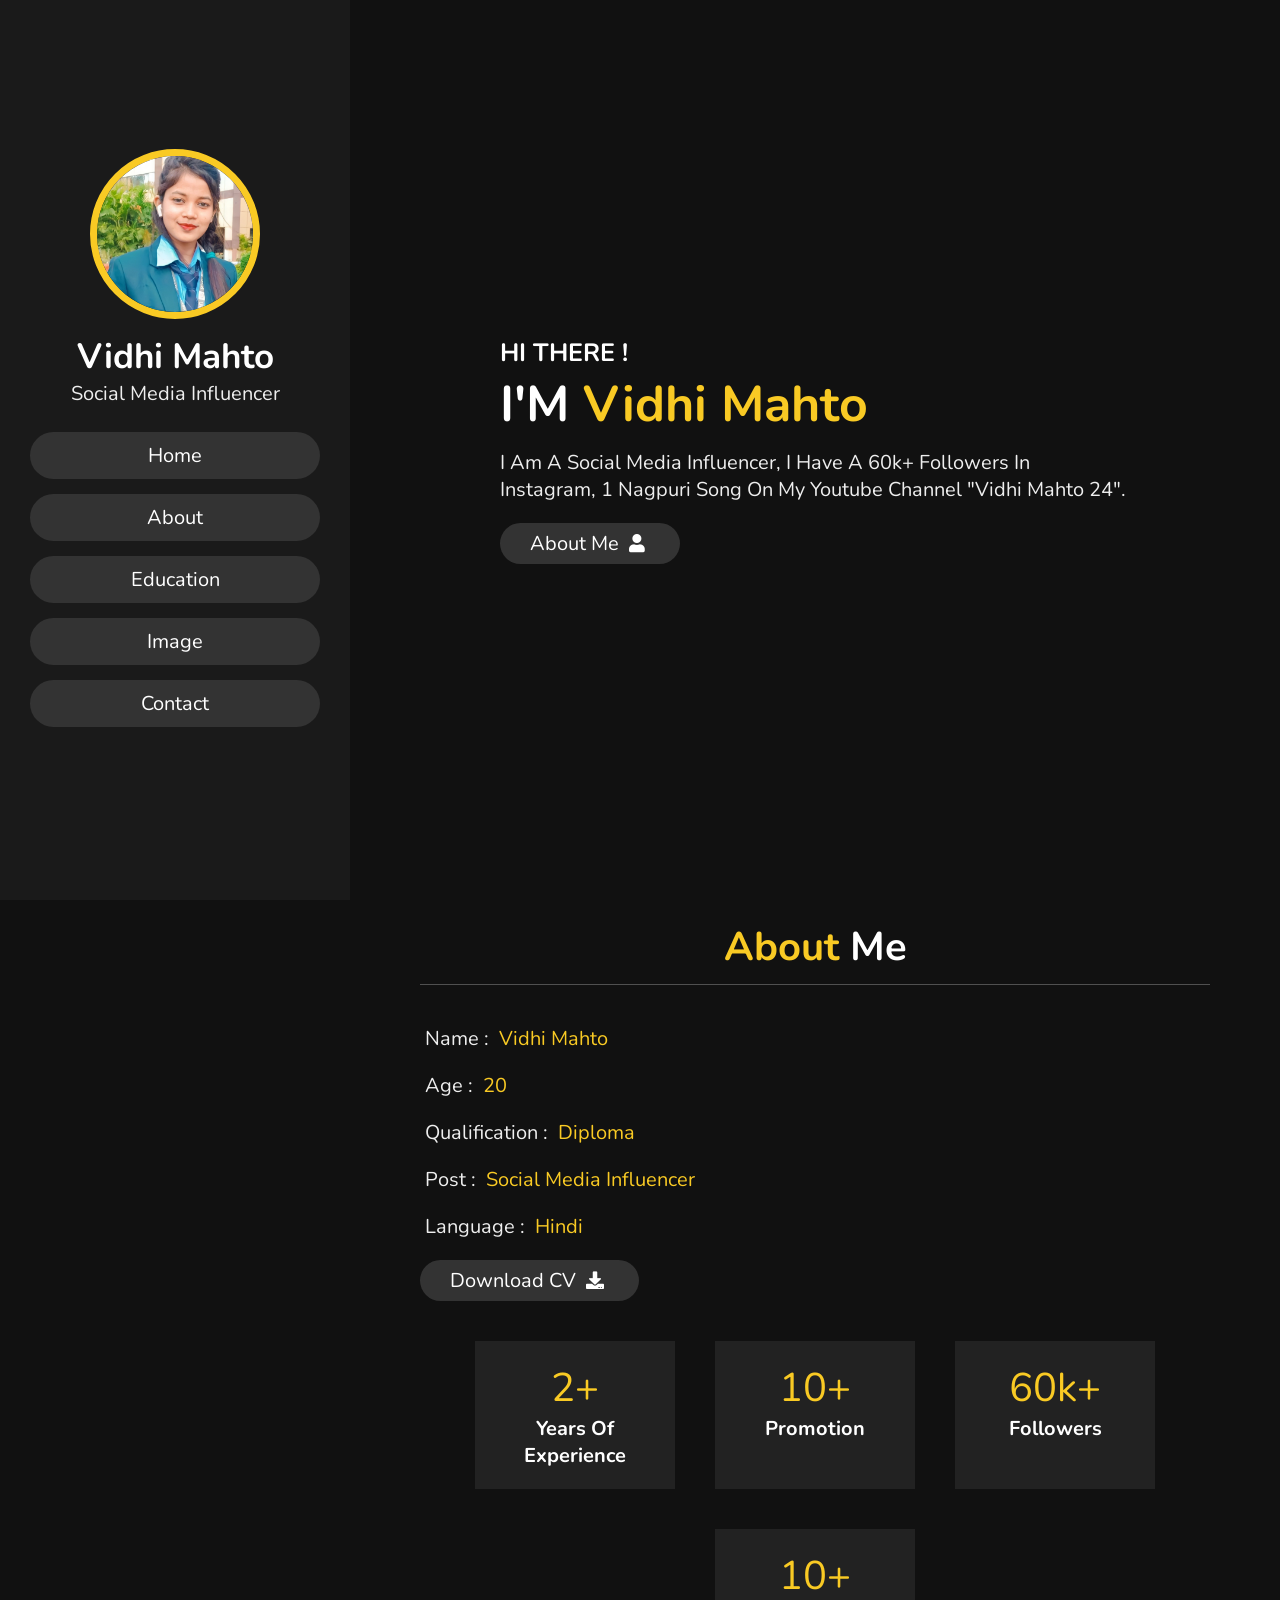
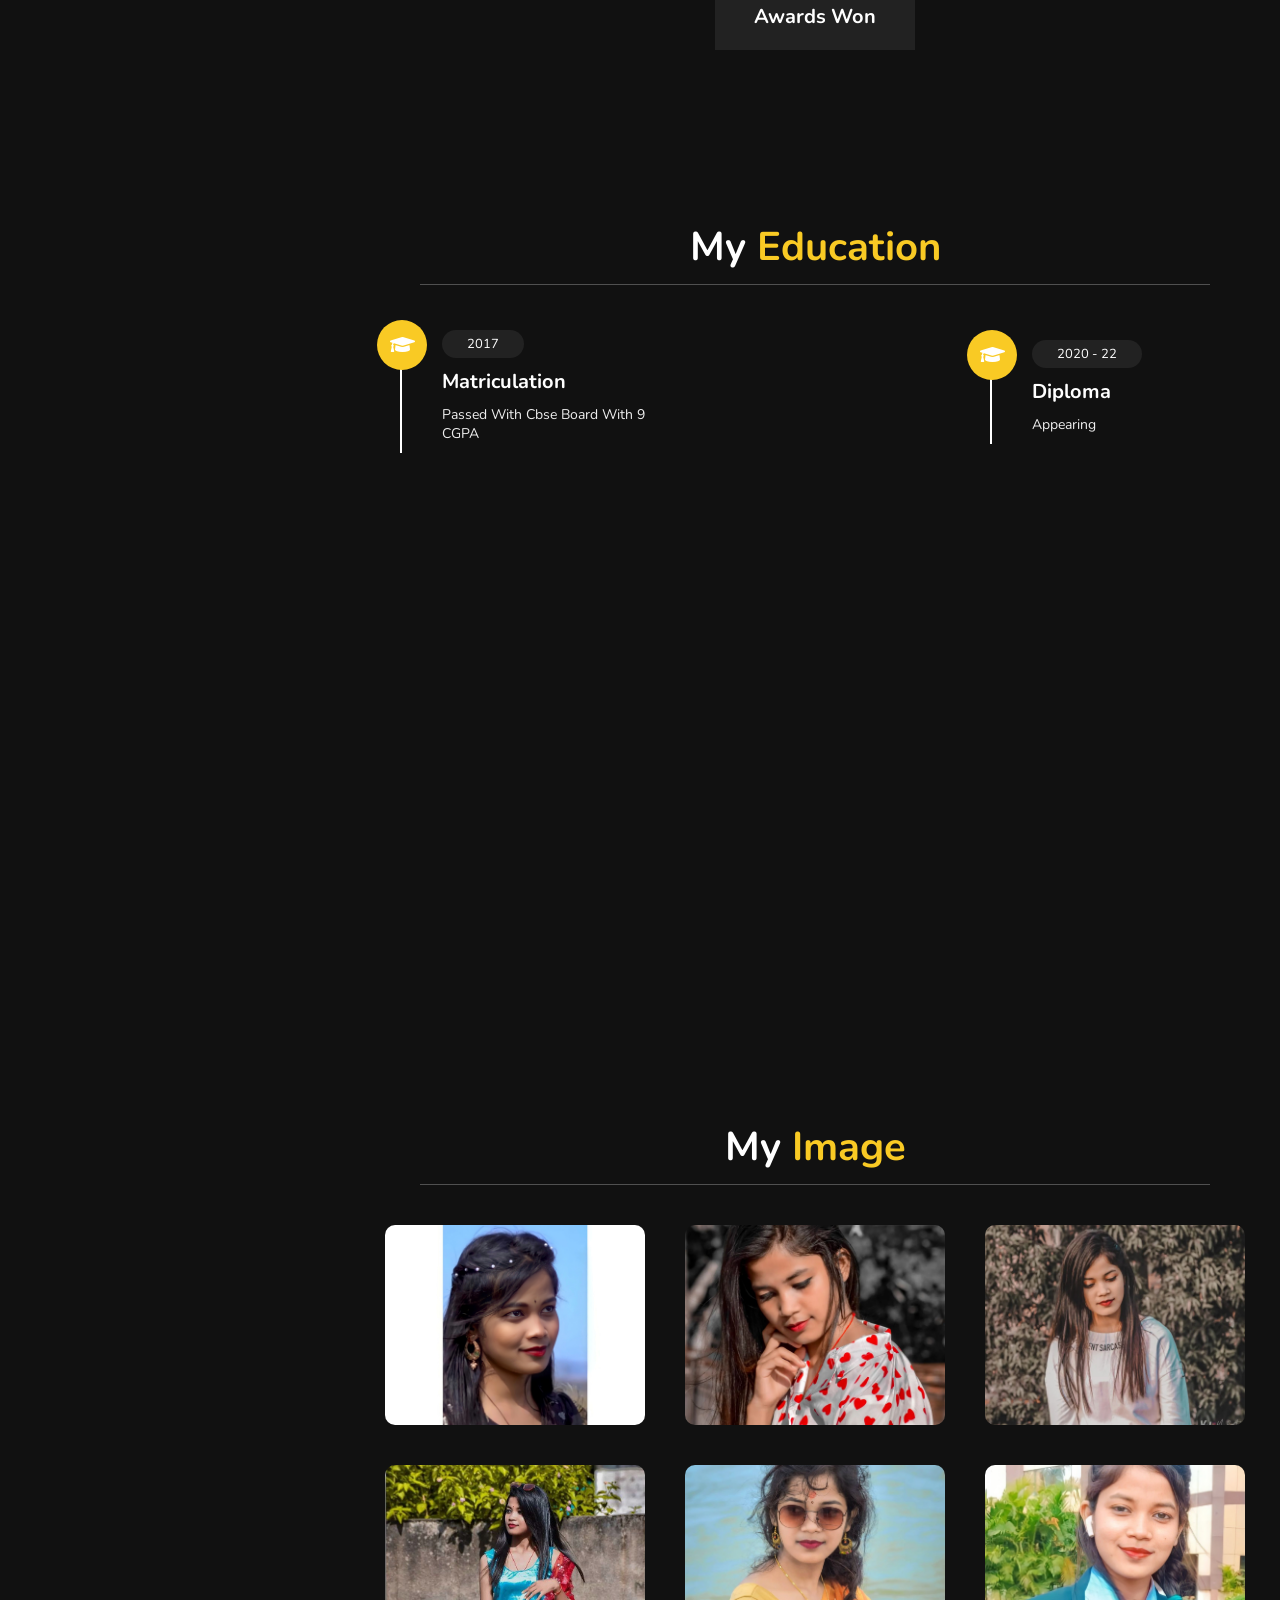
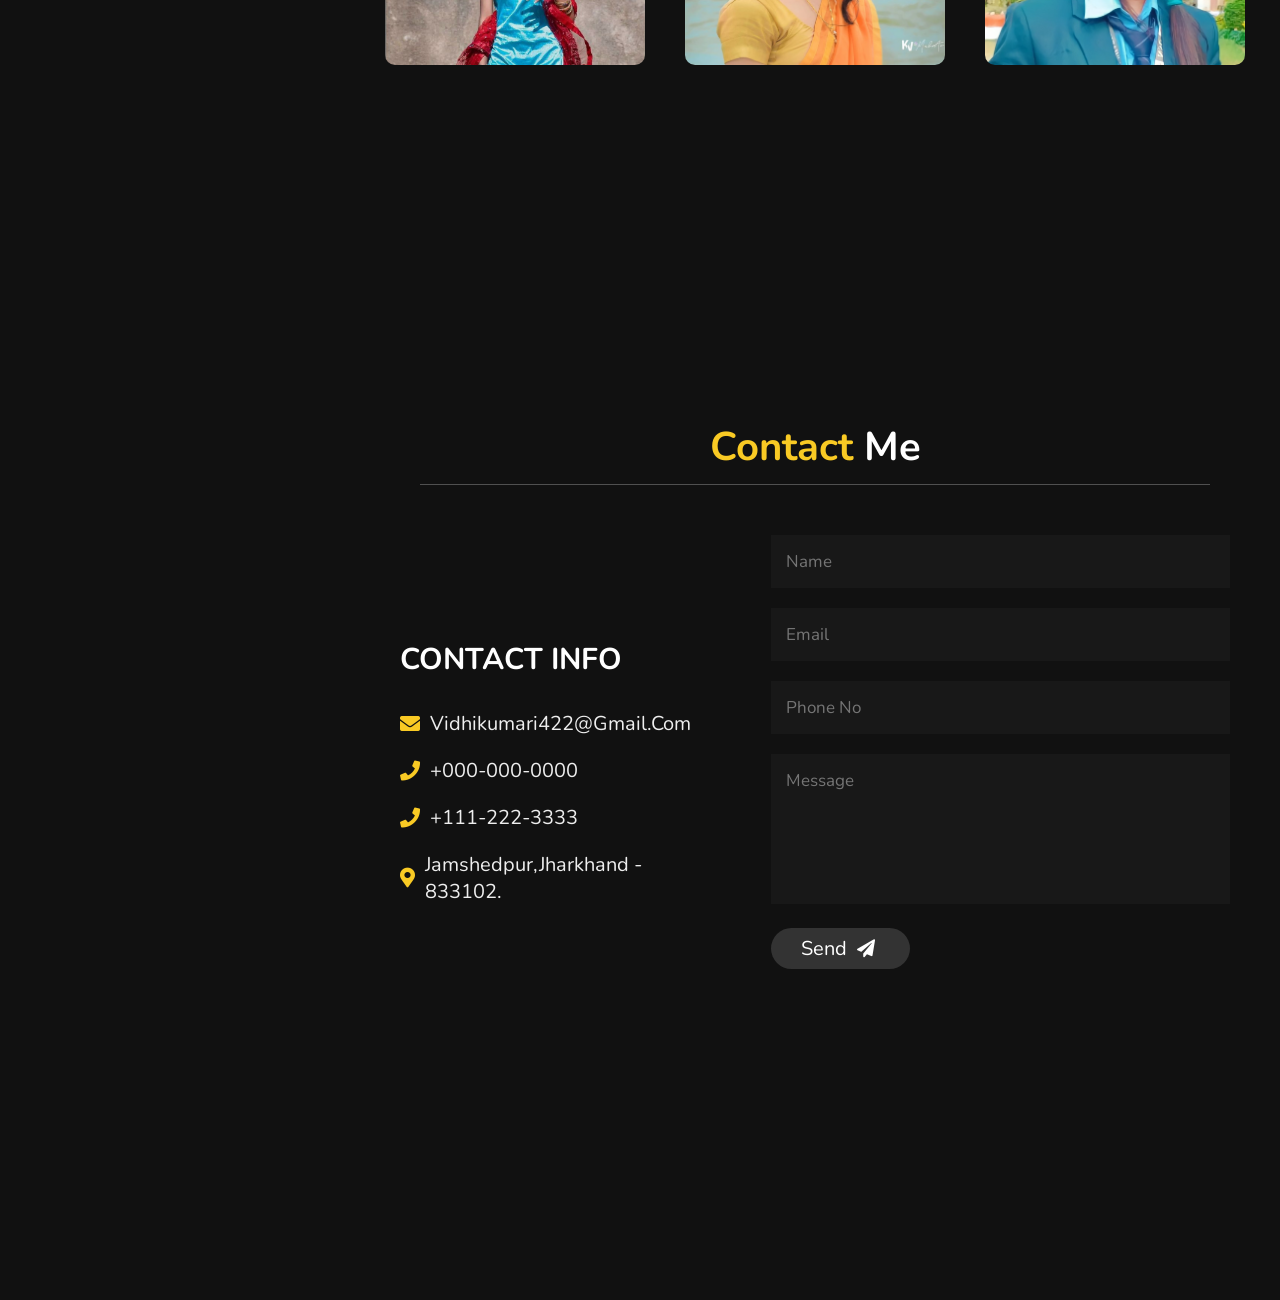
==== index.html @ 9fc78f47 "my portfolio website" ====
<!DOCTYPE html>
<html lang="en">

<head>
    <meta charset="UTF-8">
    <meta name="viewport" content="width=device-width, initial-scale=1.0">
    <title>vidhi mahto 24</title>

    <!-- font awesome cdn link  -->
    <link rel="stylesheet" href="https://cdnjs.cloudflare.com/ajax/libs/font-awesome/5.15.2/css/all.min.css">

    <!-- custom css file link  -->
    <link rel="stylesheet" href="style.css">

</head>

<body>

    <!-- header section starts  -->

    <header>

        <div class="user">
            <img src="vidhi.jpg" alt="">
            <h3 class="name">vidhi mahto</h3>
            <p class="post">social media influencer</p>
        </div>

        <nav class="navbar">
            <ul>
                <li><a href="#home">home</a></li>
                <li><a href="#about">about</a></li>
                <li><a href="#education">education</a></li>
                <li><a href="#image">image</a></li>
                <li><a href="#contact">contact</a></li>
            </ul>
        </nav>

    </header>

    <!-- header section ends -->

    <div id="menu" class="fas fa-bars"></div>

    <!-- home section starts  -->

    <section class="home" id="home">

        <h3>HI THERE !</h3>
        <h1>I'M <span>vidhi mahto</span></h1>
        <p>I am a social media influencer, I have a 60k+ followers in Instagram, 1 nagpuri song on my youtube channel "vidhi mahto 24".
        </p>
        <a href="#about"><button class="btn">about me <i class="fas fa-user"></i></button></a>

    </section>

    <!-- home section ends -->

    <!-- about section starts  -->

    <section class="about" id="about">

        <h1 class="heading"> <span>about</span> me </h1>

        <div class="row">

            <div class="info">
                <h3> <span> name : </span> vidhi mahto </h3>
                <h3> <span> age : </span> 20 </h3>
                <h3> <span> qualification : </span> diploma </h3>
                <h3> <span> post : </span> social media influencer </h3>
                <h3> <span> language : </span> hindi </h3>
                <a href="vidhi.jpg"><button class="btn"> download CV <i class="fas fa-download"></i> </button></a>
            </div>

            <div class="counter">

                <div class="box">
                    <span>2+</span>
                    <h3>years of experience</h3>
                </div>

                <div class="box">
                    <span>10+</span>
                    <h3>promotion</h3>
                </div>

                <div class="box">
                    <span>60k+</span>
                    <h3>followers</h3>
                </div>

                <div class="box">
                    <span>10+</span>
                    <h3>awards won</h3>
                </div>

            </div>

        </div>

    </section>

    <!-- about section ends -->

    <!-- education section starts  -->

    <section class="education" id="education">

        <h1 class="heading"> my <span>education</span> </h1>

        <div class="box-container">

            <div class="box">
                <i class="fas fa-graduation-cap"></i>
                <span>2017</span>
                <h3>matriculation</h3>
                <p>passed with cbse board with 9 CGPA</p>
            </div>

            <div class="box">
                <i class="fas fa-graduation-cap"></i>
                <span>2020 - 22</span>
                <h3>diploma</h3>
                <p>appearing</p>
            </div>

            <!-- <div class="box">
                <i class="fas fa-graduation-cap"></i>
                <span>2018</span>
                <h3>front end development</h3>
                <p>Lorem ipsum dolor sit amet consectetur adipisicing elit. Obcaecati quos alias praesentium. Id autem provident laborum quae, distinctio eaque temporibus!</p>
            </div>

            <div class="box">
                <i class="fas fa-graduation-cap"></i>
                <span>2019</span>
                <h3>front end development</h3>
                <p>Lorem ipsum dolor sit amet consectetur adipisicing elit. Obcaecati quos alias praesentium. Id autem provident laborum quae, distinctio eaque temporibus!</p>
            </div>

            <div class="box">
                <i class="fas fa-graduation-cap"></i>
                <span>2020</span>
                <h3>front end development</h3>
                <p>Lorem ipsum dolor sit amet consectetur adipisicing elit. Obcaecati quos alias praesentium. Id autem provident laborum quae, distinctio eaque temporibus!</p>
            </div>

            <div class="box">
                <i class="fas fa-graduation-cap"></i>
                <span>2021</span>
                <h3>front end development</h3>
                <p>Lorem ipsum dolor sit amet consectetur adipisicing elit. Obcaecati quos alias praesentium. Id autem provident laborum quae, distinctio eaque temporibus!</p>
            </div>-->

        </div>

    </section>

    <!-- education section ends -->

    <!-- image section starts  -->

    <section class="image" id="image">

        <h1 class="heading"> my <span>image</span> </h1>

        <div class="box-container">

            <div class="box">
                <img src="vidhi1.png" alt="">
            </div>

            <div class="box">
                <img src="vidhi2.jpg" alt="">
            </div>

            <div class="box">
                <img src="vidhi3.jpg" alt="">
            </div>

            <div class="box">
                <img src="vidhi4.jpg" alt="">
            </div>

            <div class="box">
                <img src="vidhi5.jpg" alt="">
            </div>

            <div class="box">
                <img src="vidhi.jpg" alt="">
            </div>

        </div>

    </section>

    <!-- image section ends -->

    <!-- contact section starts  -->

    <section class="contact" id="contact">

        <h1 class="heading"> <span>contact</span> me </h1>

        <div class="row">

            <div class="content">

                <h3 class="title">contact info</h3>

                <div class="info">
                    <h3> <i class="fas fa-envelope"></i> vidhikumari422@gmail.com </h3>
                    <h3> <i class="fas fa-phone"></i> +000-000-0000 </h3>
                    <h3> <i class="fas fa-phone"></i> +111-222-3333 </h3>
                    <h3> <i class="fas fa-map-marker-alt"></i> jamshedpur,jharkhand - 833102. </h3>
                </div>

            </div>

            <form action="">

                <input type="text" placeholder="name" class="box">
                <input type="email" placeholder="email" class="box">
                <input type="text" placeholder="phone no" class="box">
                <textarea name="" id="" cols="30" rows="10" class="box message" placeholder="message"></textarea>
                <button type="submit" class="btn"> send <i class="fas fa-paper-plane"></i> </button>

            </form>

        </div>

    </section>

    <!-- contact section ends -->


    <!-- scroll top button  -->

    <a href="#home" class="top">
        <img src="image/vidhi2.jpg" alt="">
    </a>















    <!-- jquery cdn link  -->
    <script src="https://cdnjs.cloudflare.com/ajax/libs/jquery/3.6.0/jquery.min.js"></script>

    <!-- custom js file link  -->
    <script src="script.js"></script>


</body>

</html>
---- style.css ----
@import url('https://fonts.googleapis.com/css2?family=Nunito:wght@200;300;400;600&display=swap');
:root {
    --yellow: #f9ca24;
}

* {
    font-family: 'Nunito', sans-serif;
    margin: 0;
    padding: 0;
    box-sizing: border-box;
    text-decoration: none;
    outline: none;
    border: none;
    text-transform: capitalize;
    transition: all .2s linear;
}

*::selection {
    background: var(--yellow);
    color: #333;
}

html {
    font-size: 62.5%;
    overflow-x: hidden;
}

html::-webkit-scrollbar {
    width: 1.4rem;
}

html::-webkit-scrollbar-track {
    background: #222;
}

html::-webkit-scrollbar-thumb {
    background: var(--yellow);
}

body {
    background: #111;
    overflow-x: hidden;
    padding-left: 35rem;
}

section {
    min-height: 100vh;
    padding: 1rem;
}

.btn {
    padding: .7rem 3rem;
    background: #333;
    color: #fff;
    cursor: pointer;
    margin-top: 1rem;
    font-size: 2rem;
    border-radius: 5rem;
}

.btn i {
    padding: 0 .5rem;
    font-size: 1.8rem;
}

.btn:hover {
    background: var(--yellow);
}

.heading {
    text-align: center;
    margin: 0 6rem;
    font-size: 4rem;
    padding: 1rem;
    border-bottom: .1rem solid #fff4;
    color: #fff;
}

.heading span {
    color: var(--yellow);
}

header {
    position: fixed;
    top: 0;
    left: 0;
    z-index: 1000;
    height: 100%;
    width: 35rem;
    background: #1a1a1a;
    display: flex;
    align-items: center;
    justify-content: center;
    flex-flow: column;
    text-align: center;
}

header .user img {
    height: 17rem;
    width: 17rem;
    border-radius: 50%;
    object-fit: cover;
    margin-bottom: 1rem;
    border: .7rem solid var(--yellow);
}

header .user .name {
    font-size: 3.5rem;
    color: #fff;
}

header .user .post {
    font-size: 2rem;
    color: #eee;
}

header .navbar {
    width: 100%;
}

header .navbar ul {
    list-style: none;
    padding: 1rem 3rem;
}

header .navbar ul li a {
    display: block;
    padding: 1rem;
    margin: 1.5rem 0;
    background: #333;
    color: #fff;
    font-size: 2rem;
    border-radius: 5rem;
}

header .navbar ul li a:hover {
    background: var(--yellow);
}

#menu {
    position: fixed;
    top: 2rem;
    right: 2rem;
    background: #333;
    color: #fff;
    cursor: pointer;
    font-size: 2.5rem;
    padding: 1rem 1.5rem;
    z-index: 1000;
    display: none;
}

.home {
    display: flex;
    justify-content: center;
    flex-flow: column;
    padding: 0 15rem;
}

.home h3 {
    font-size: 2.5rem;
    color: #fff;
}

.home h1 {
    font-size: 5rem;
    color: #fff;
}

.home h1 span {
    color: var(--yellow);
}

.home p {
    font-size: 2rem;
    color: #eee;
    padding: 1rem 0;
}

.about .row {
    display: flex;
    align-items: center;
    justify-content: center;
    flex-wrap: wrap;
    padding: 1rem 0;
}

.about .row .info {
    flex: 1 1 48rem;
    padding: 2rem 1rem;
    padding-left: 6rem;
}

.about .row .info h3 {
    font-size: 2rem;
    color: var(--yellow);
    padding: 1rem 0;
    font-weight: normal;
}

.about .row .info h3 span {
    color: #eee;
    padding: 0 .5rem;
}

.about .row .counter {
    flex: 1 1 48rem;
    display: flex;
    justify-content: center;
    flex-wrap: wrap;
}

.about .row .counter .box {
    width: 20rem;
    background: #222;
    text-align: center;
    padding: 2rem;
    margin: 2rem;
}

.about .row .counter .box span {
    font-size: 4rem;
    color: var(--yellow);
}

.about .row .counter .box h3 {
    font-size: 2rem;
    color: #fff;
}

.education .box-container {
    display: flex;
    align-items: center;
    justify-content: space-between;
    flex-wrap: wrap;
    padding: 1rem 0;
    padding-left: 3rem;
}

.education .box-container .box {
    width: 27rem;
    margin: 4rem 1rem;
    padding-left: 4rem;
    border-left: .2rem solid #fff;
    position: relative;
}

.education .box-container .box span {
    font-size: 1.3rem;
    background: #222;
    color: #fff;
    border-radius: 5rem;
    padding: .5rem 2.5rem;
}

.education .box-container .box h3 {
    font-size: 2rem;
    color: #fff;
    padding-top: 1.5rem;
}

.education .box-container .box p {
    font-size: 1.4rem;
    color: #eee;
    padding: 1rem 0;
}

.education .box-container .box i {
    position: absolute;
    top: -1.5rem;
    left: -2.5rem;
    height: 5rem;
    width: 5rem;
    border-radius: 50%;
    line-height: 5rem;
    text-align: center;
    font-size: 2rem;
    color: #fff;
    background: var(--yellow);
}

.image .box-container {
    display: flex;
    align-items: center;
    justify-content: center;
    flex-wrap: wrap;
    padding: 2rem 0;
}

.image .box-container .box {
    height: 20rem;
    width: 26rem;
    border-radius: 1rem;
    margin: 2rem;
    overflow: hidden;
    cursor: pointer;
}

.image .box-container .box img {
    height: 100%;
    width: 100%;
    object-fit: cover;
}

.image .box-container .box:hover img {
    transform: scale(1.2);
}

.contact .row {
    display: flex;
    align-items: center;
    justify-content: center;
    flex-wrap: wrap;
}

.contact .row .content {
    flex: 1 1 30rem;
    padding: 4rem;
    padding-bottom: 0;
}

.contact .row form {
    flex: 1 1 45rem;
    padding: 2rem;
    margin: 2rem;
    margin-bottom: 4rem;
}

.contact .row form .box {
    padding: 1.5rem;
    margin: 1rem 0;
    background: #3333;
    color: #fff;
    text-transform: none;
    font-size: 1.7rem;
    width: 100%;
}

.contact .row form .box::placeholder {
    text-transform: capitalize;
}

.contact .row form .message {
    height: 15rem;
    resize: none;
}

.contact .row .content .title {
    text-transform: uppercase;
    color: #fff;
    font-size: 3rem;
    padding-bottom: 2rem;
}

.contact .row .content .info h3 {
    display: flex;
    align-items: center;
    font-size: 2rem;
    color: #eee;
    padding: 1rem 0;
    font-weight: normal;
}

.contact .row .content .info h3 i {
    padding-right: 1rem;
    color: var(--yellow);
}

.top {
    position: fixed;
    bottom: 7.5rem;
    right: 2rem;
    z-index: 100;
    display: none;
}


/* media queries  */

@media (max-width:1200px) {
    html {
        font-size: 55%;
    }
    .home {
        padding: 1rem 4rem;
    }
}

@media (max-width:991px) {
    header {
        left: -120%;
    }
    #menu {
        display: block;
    }
    header.toggle {
        left: 0%;
    }
    body {
        padding: 0;
    }
}

@media (max-width:768px) {
    html {
        font-size: 50%;
    }
}

@media (max-width:400px) {
    header {
        width: 100vw;
    }
    .heading {
        margin: 0 3rem;
    }
    .about .row .counter .box {
        width: 100%;
    }
    .education .box-container .box {
        width: 100%;
    }
    .image .box-container .box {
        width: 100%;
    }
    .contact .row form {
        margin: 3rem 0;
    }
}
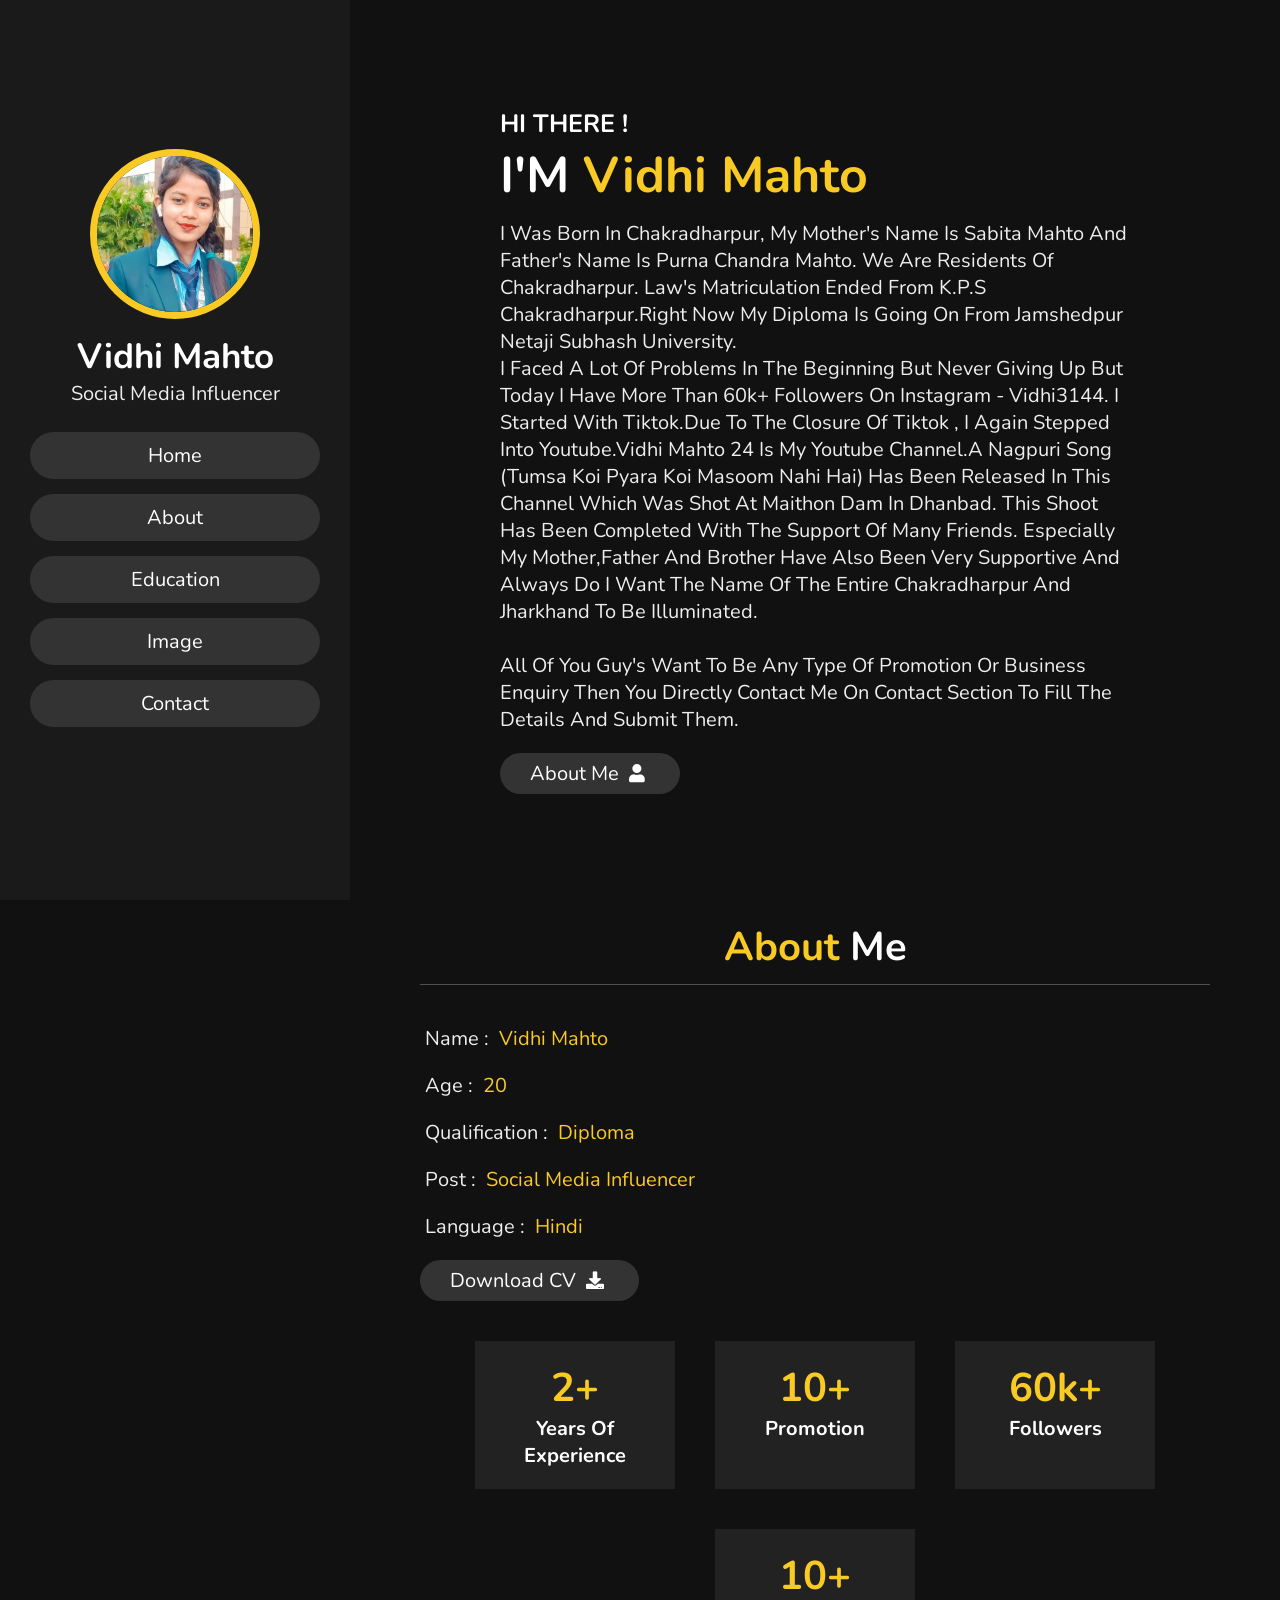
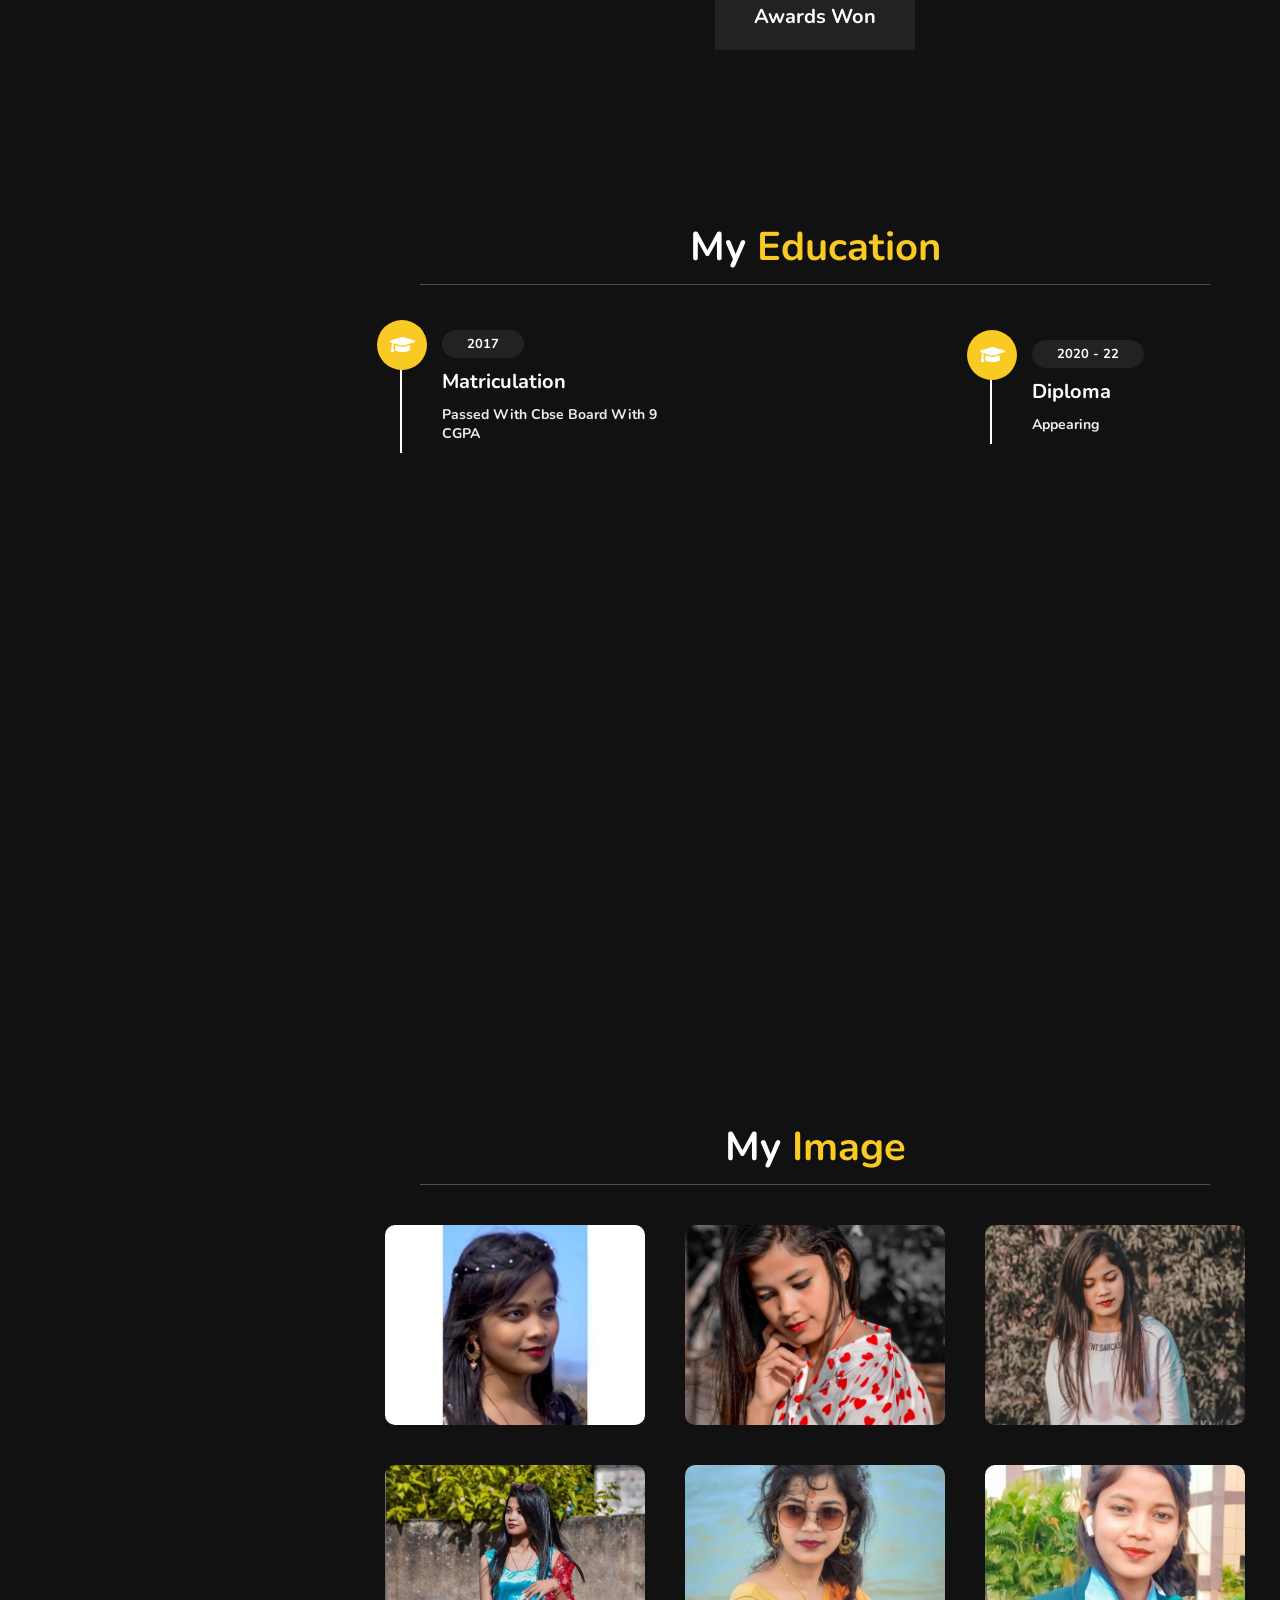
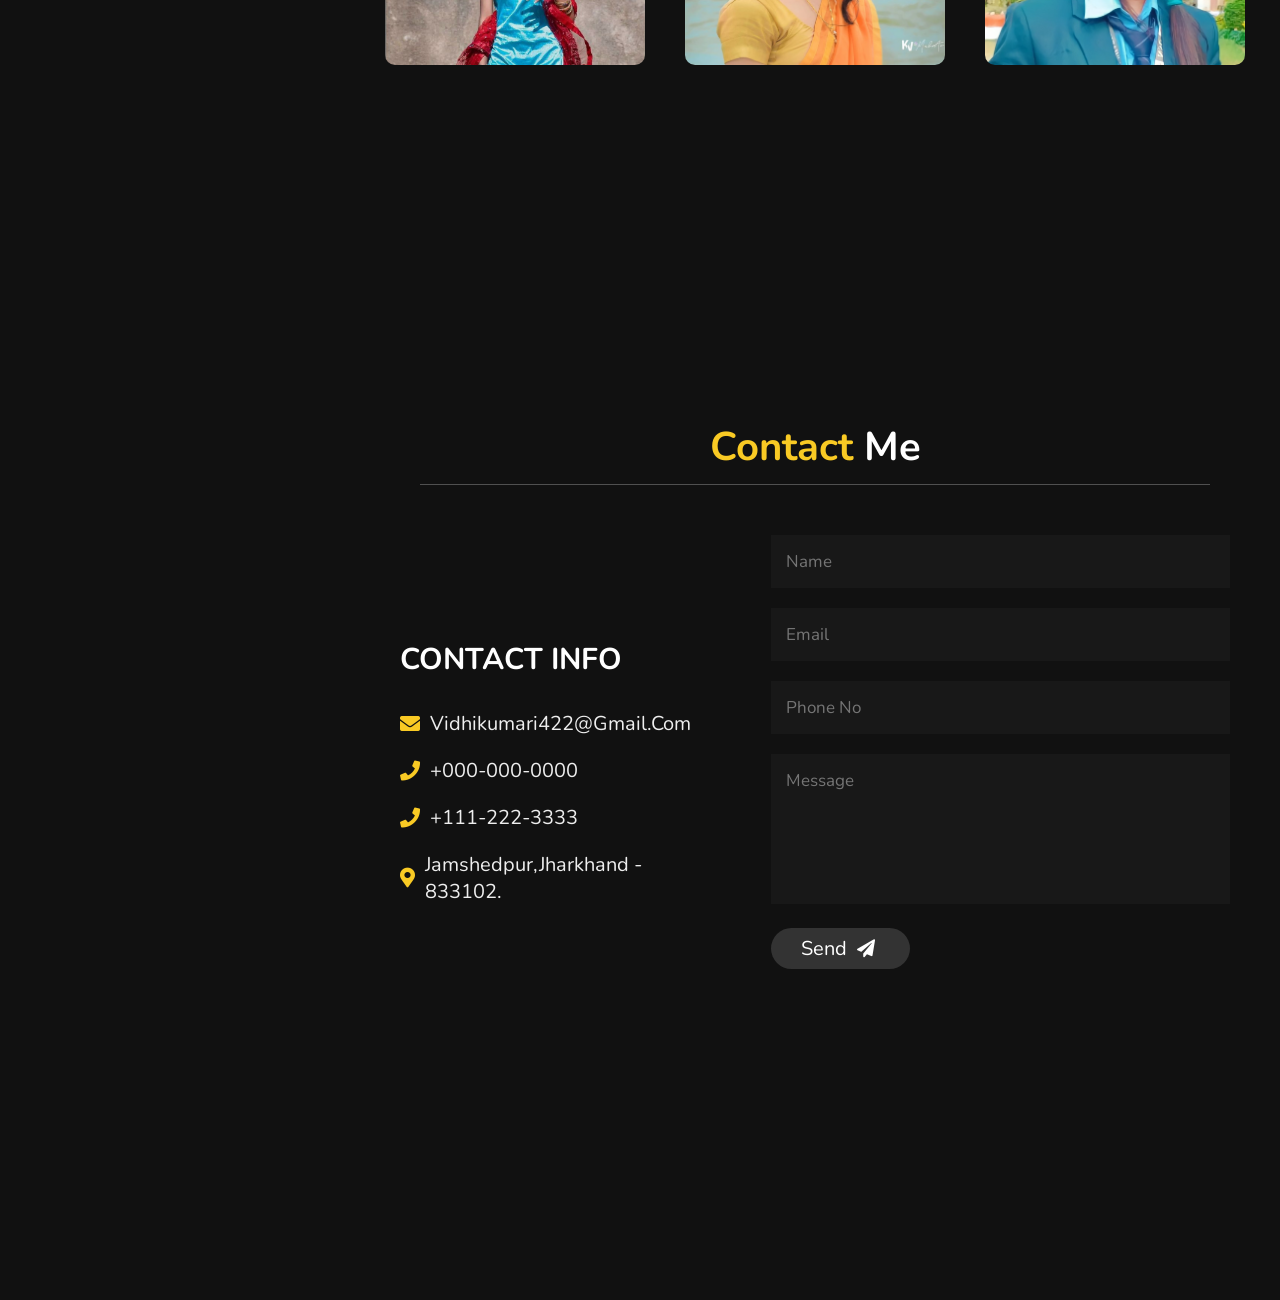
==== commit 0a76f24b: "Update index.html" ====
--- a/index.html
+++ b/index.html
@@ -48,7 +48,11 @@
 
         <h3>HI THERE !</h3>
         <h1>I'M <span>vidhi mahto</span></h1>
-        <p>I am a social media influencer, I have a 60k+ followers in Instagram, 1 nagpuri song on my youtube channel "vidhi mahto 24".
+        <p>I was born in chakradharpur, my mother's name is Sabita Mahto and Father's name is Purna Chandra Mahto. We are residents of chakradharpur. Law's matriculation ended from K.P.S chakradharpur.Right now my Diploma is going on from jamshedpur Netaji
+            Subhash University.<br>I faced a lot of problems in the beginning but never giving up but today i have more than 60k+ followers on instagram - vidhi3144. I started with Tiktok.Due to the closure of Tiktok , I again stepped into Youtube.Vidhi
+            mahto 24 is my Youtube channel.A Nagpuri song (Tumsa koi pyara koi masoom nahi hai) has been released in this channel which was shot at Maithon Dam in Dhanbad. This shoot has been completed with the support of many friends. Especially my mother,father
+            and brother have also been very supportive and always do i want the name of the entire chakradharpur and jharkhand to be illuminated.<br><br> </b>All of you guy's want to be any type of promotion or business enquiry then you directly contact
+            me on contact section to fill the details and submit them.<b>
         </p>
         <a href="#about"><button class="btn">about me <i class="fas fa-user"></i></button></a>
 
@@ -264,4 +268,4 @@
 
 </body>
 
-</html>+</html>
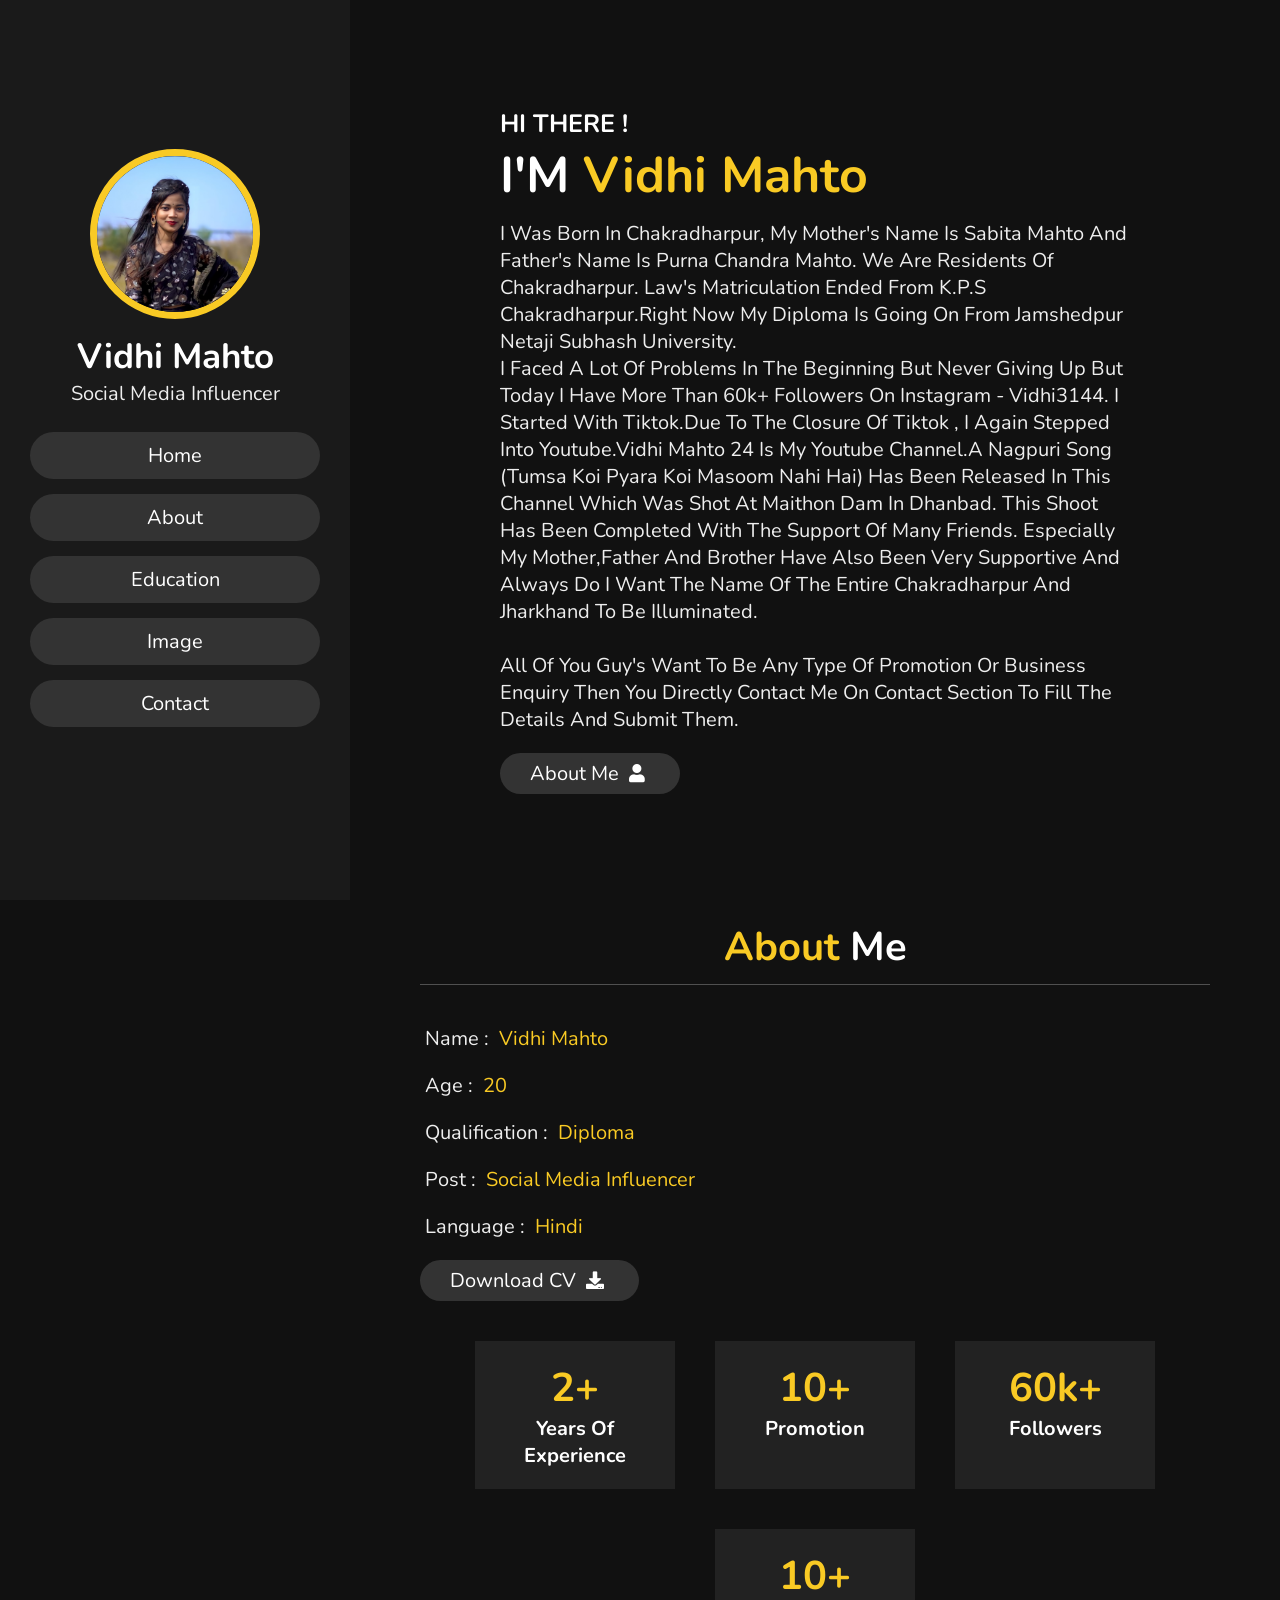
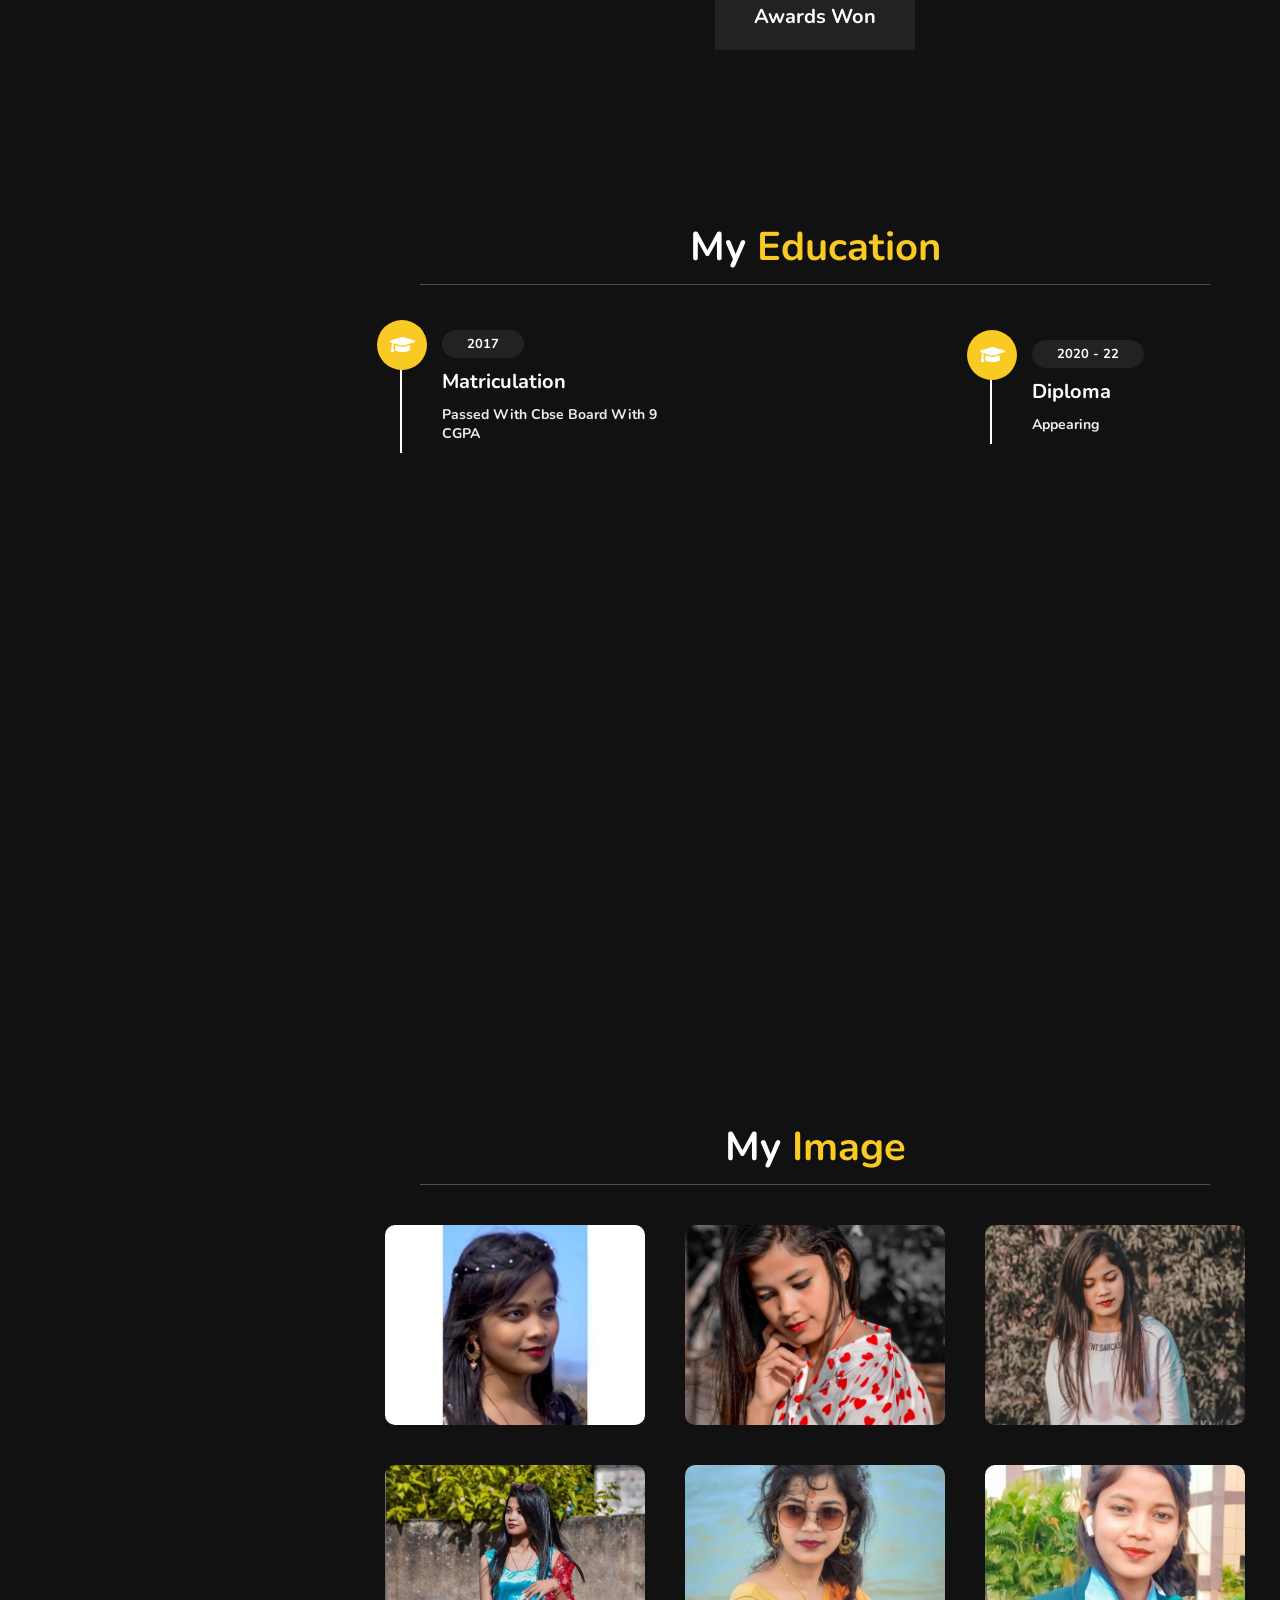
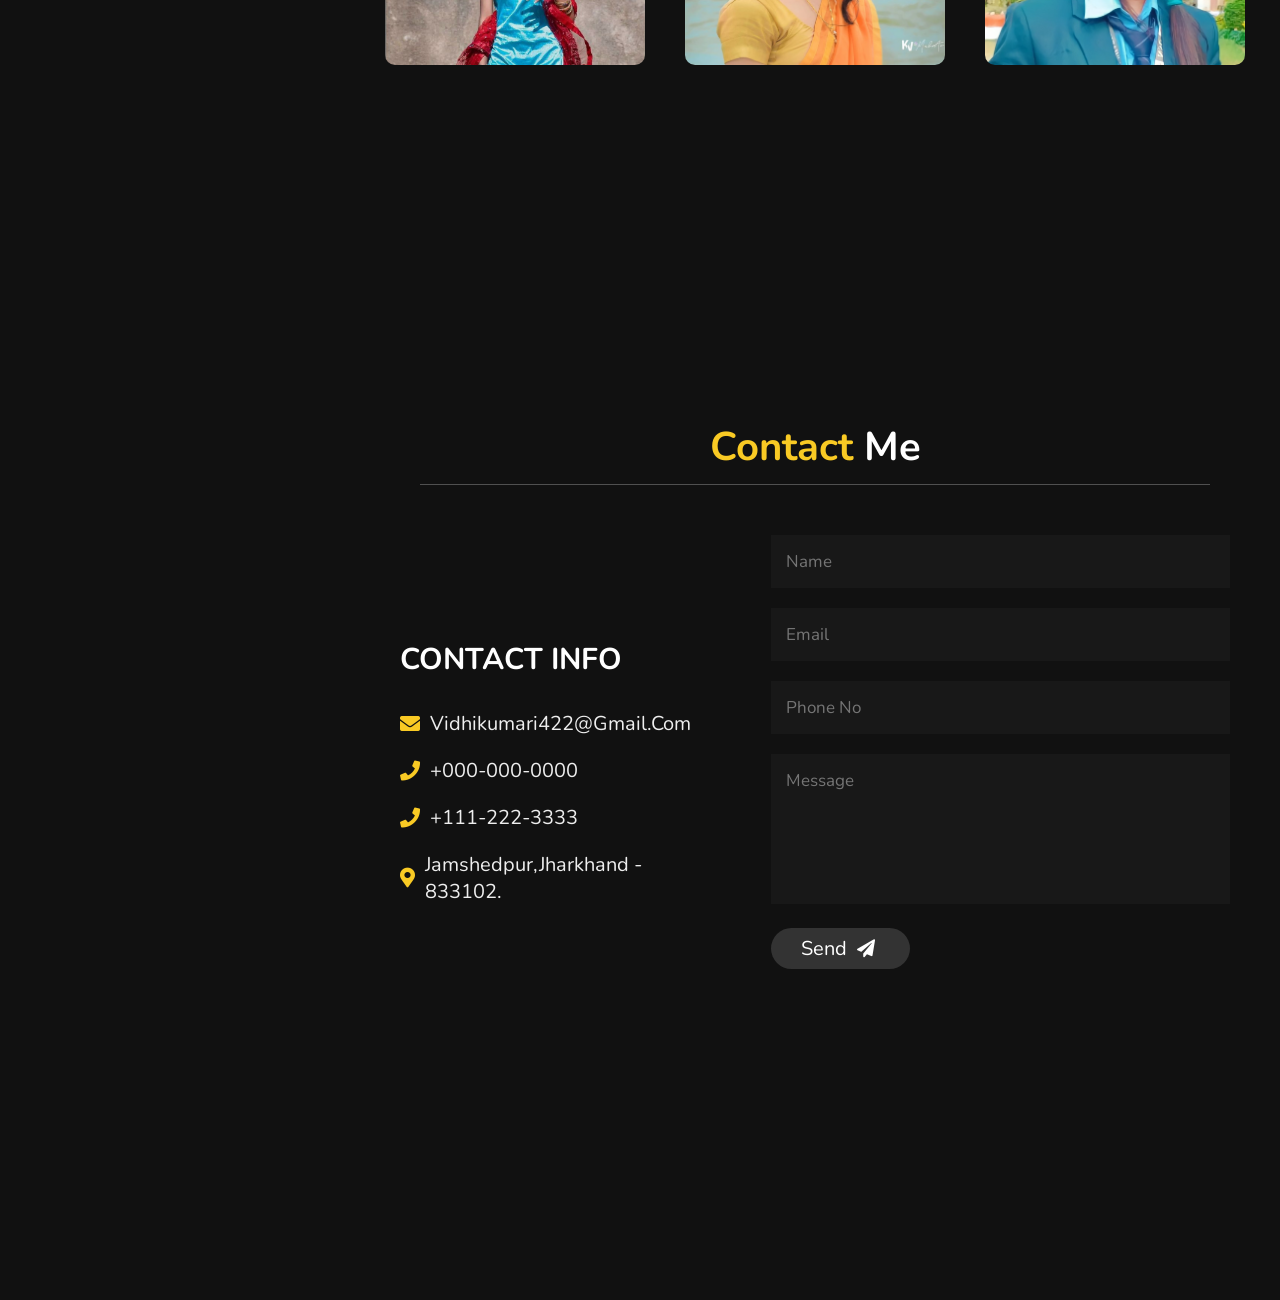
==== commit 3717d5f7: "Update index.html" ====
--- a/index.html
+++ b/index.html
@@ -21,7 +21,7 @@
     <header>
 
         <div class="user">
-            <img src="vidhi.jpg" alt="">
+            <img src="vidhi6.jpg" alt="">
             <h3 class="name">vidhi mahto</h3>
             <p class="post">social media influencer</p>
         </div>
@@ -74,7 +74,7 @@
                 <h3> <span> qualification : </span> diploma </h3>
                 <h3> <span> post : </span> social media influencer </h3>
                 <h3> <span> language : </span> hindi </h3>
-                <a href="vidhi.jpg"><button class="btn"> download CV <i class="fas fa-download"></i> </button></a>
+                <a href="vidhi6.jpg"><button class="btn"> download CV <i class="fas fa-download"></i> </button></a>
             </div>
 
             <div class="counter">
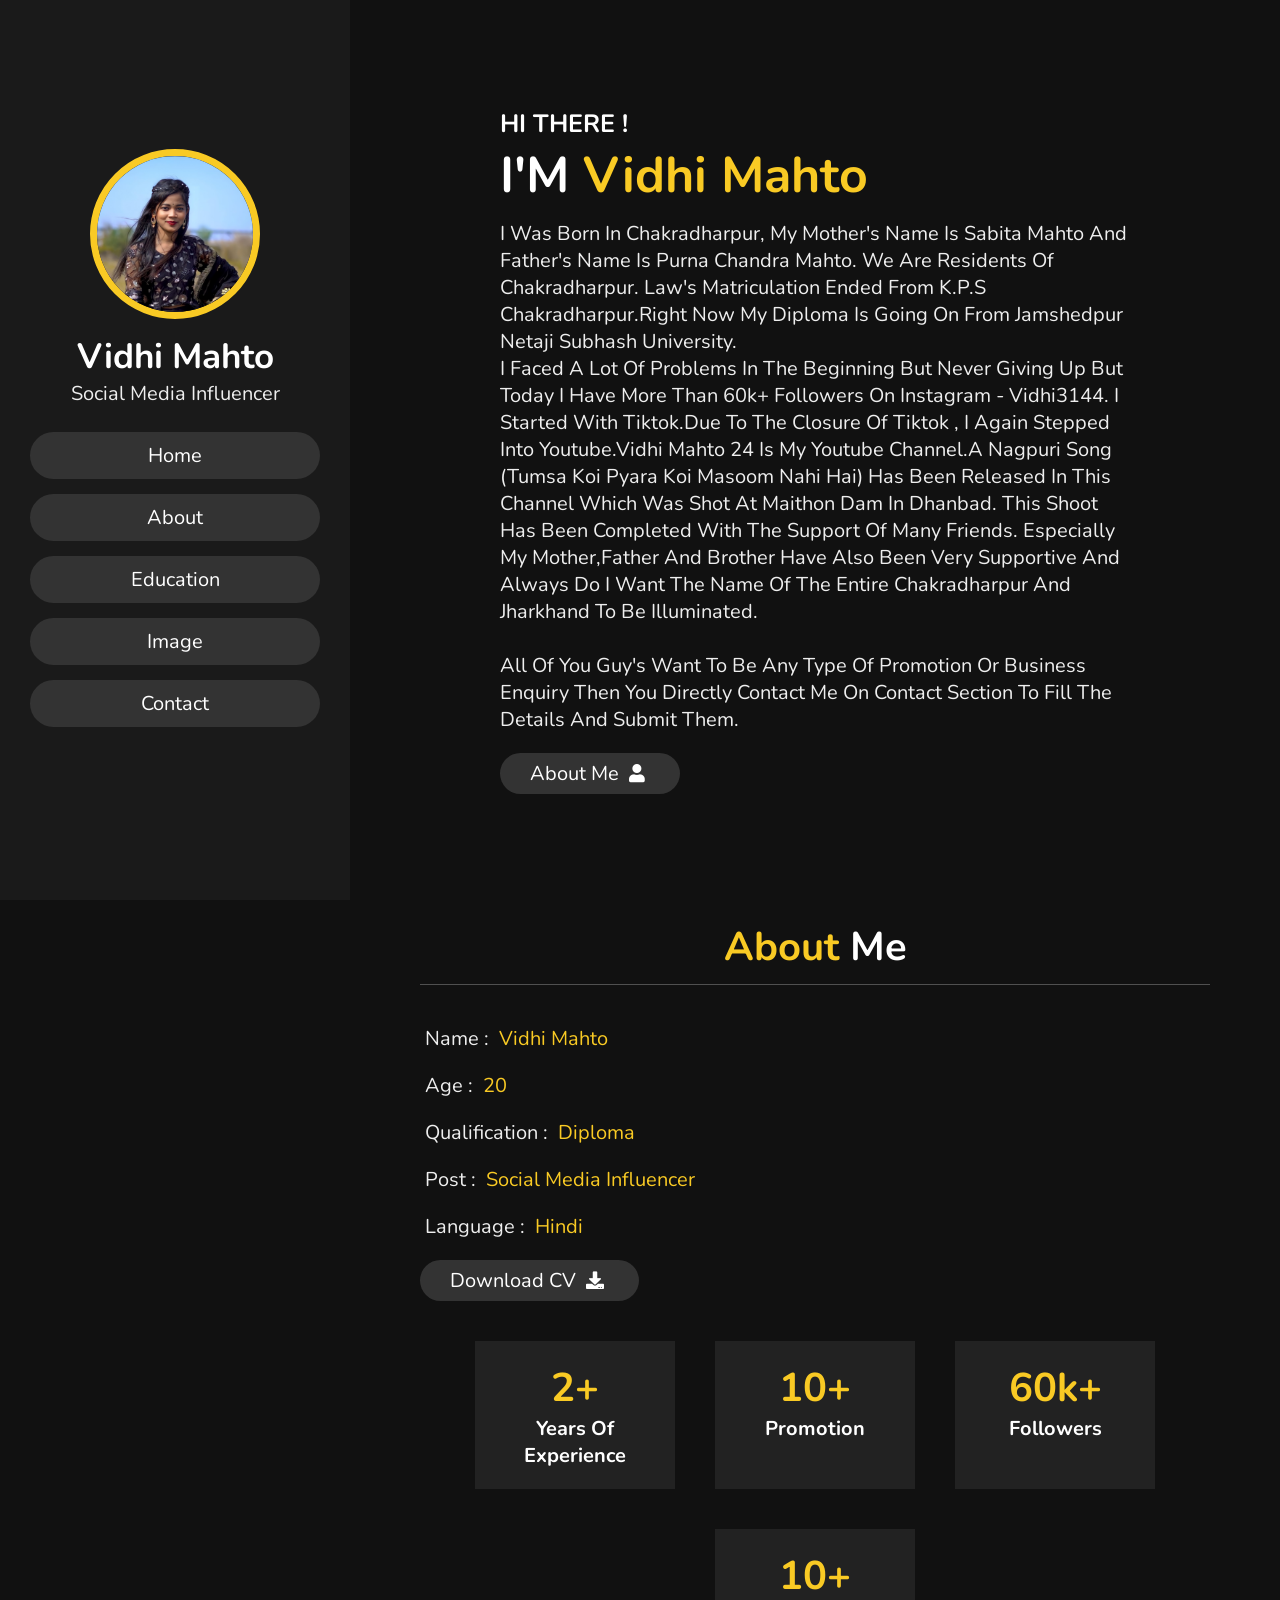
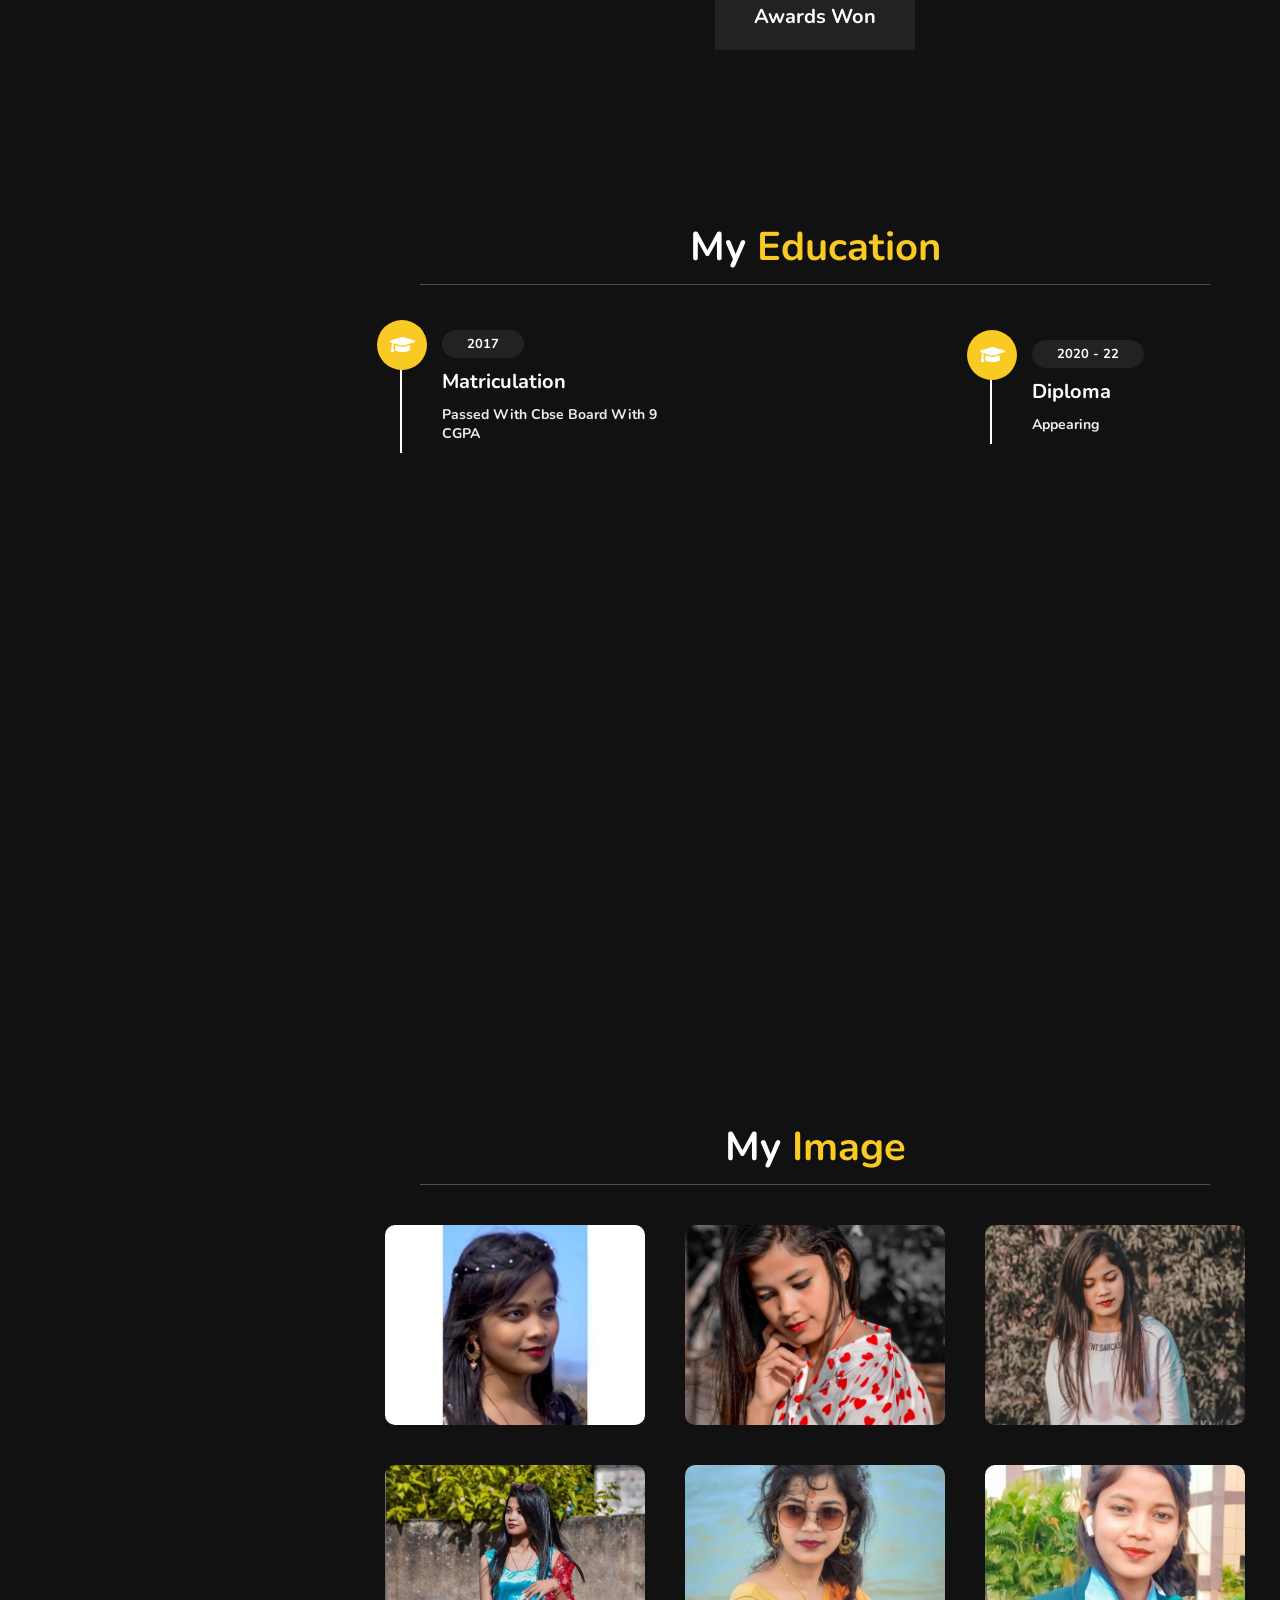
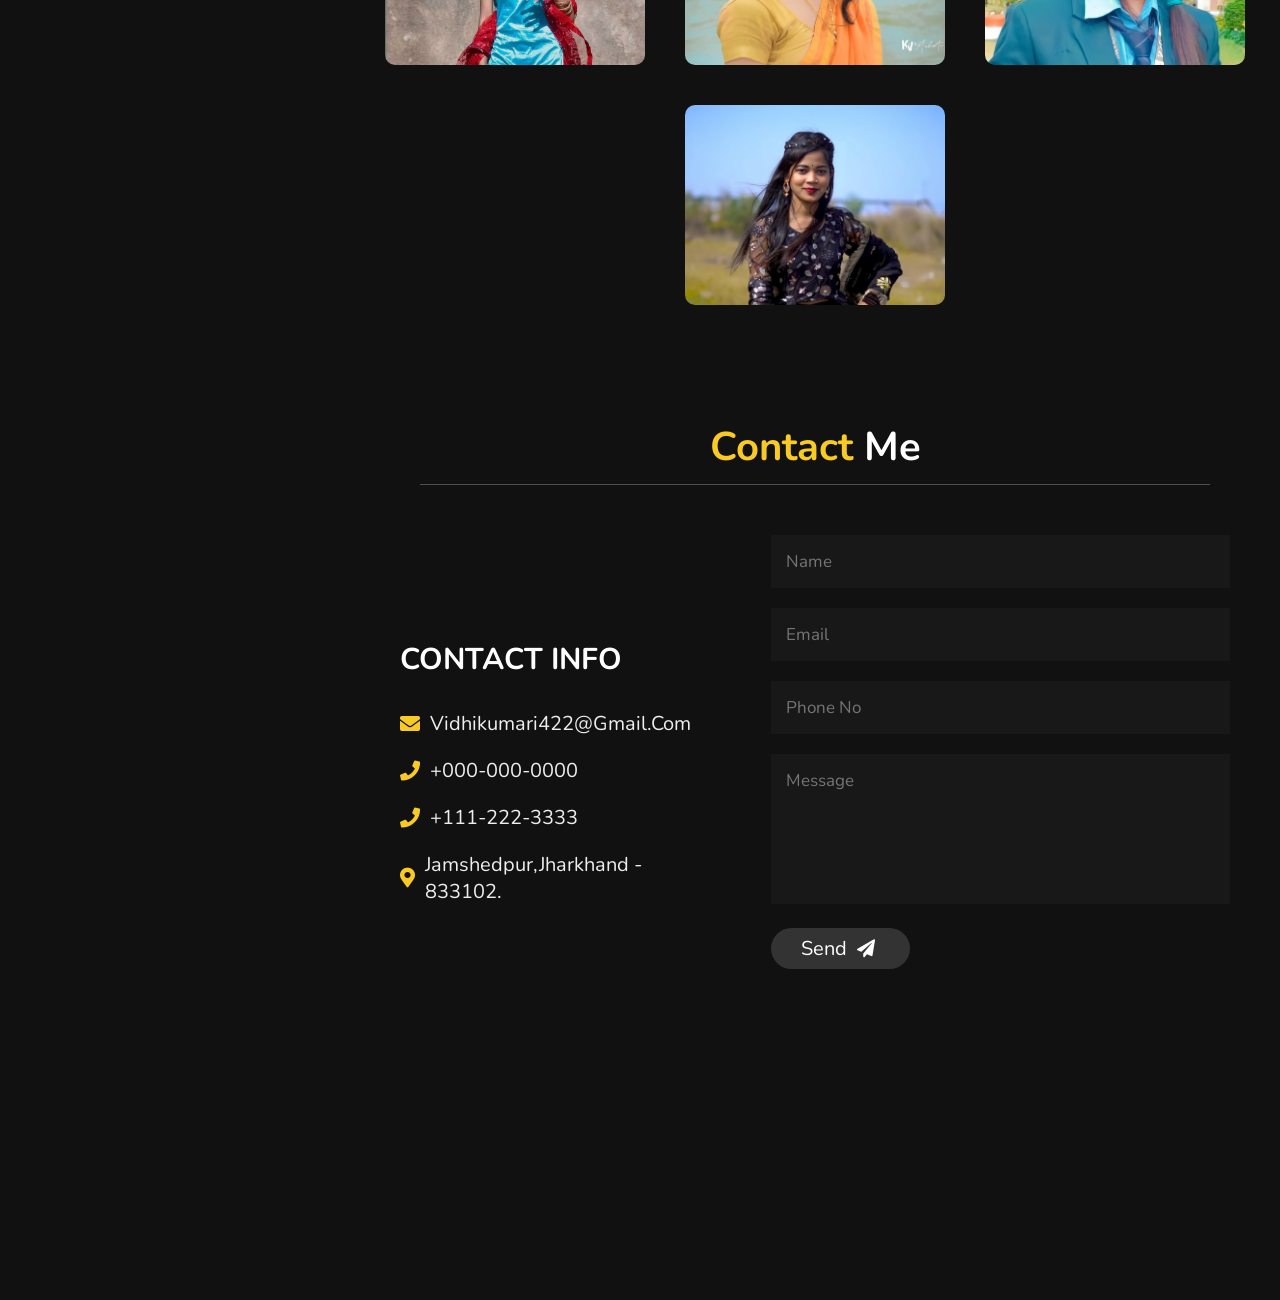
==== commit fa4ed80a: "Update index.html" ====
--- a/index.html
+++ b/index.html
@@ -194,6 +194,9 @@
             <div class="box">
                 <img src="vidhi.jpg" alt="">
             </div>
+            <div class="box">
+                <img src="vidhi6.jpg" alt="">
+            </div>
 
         </div>
 
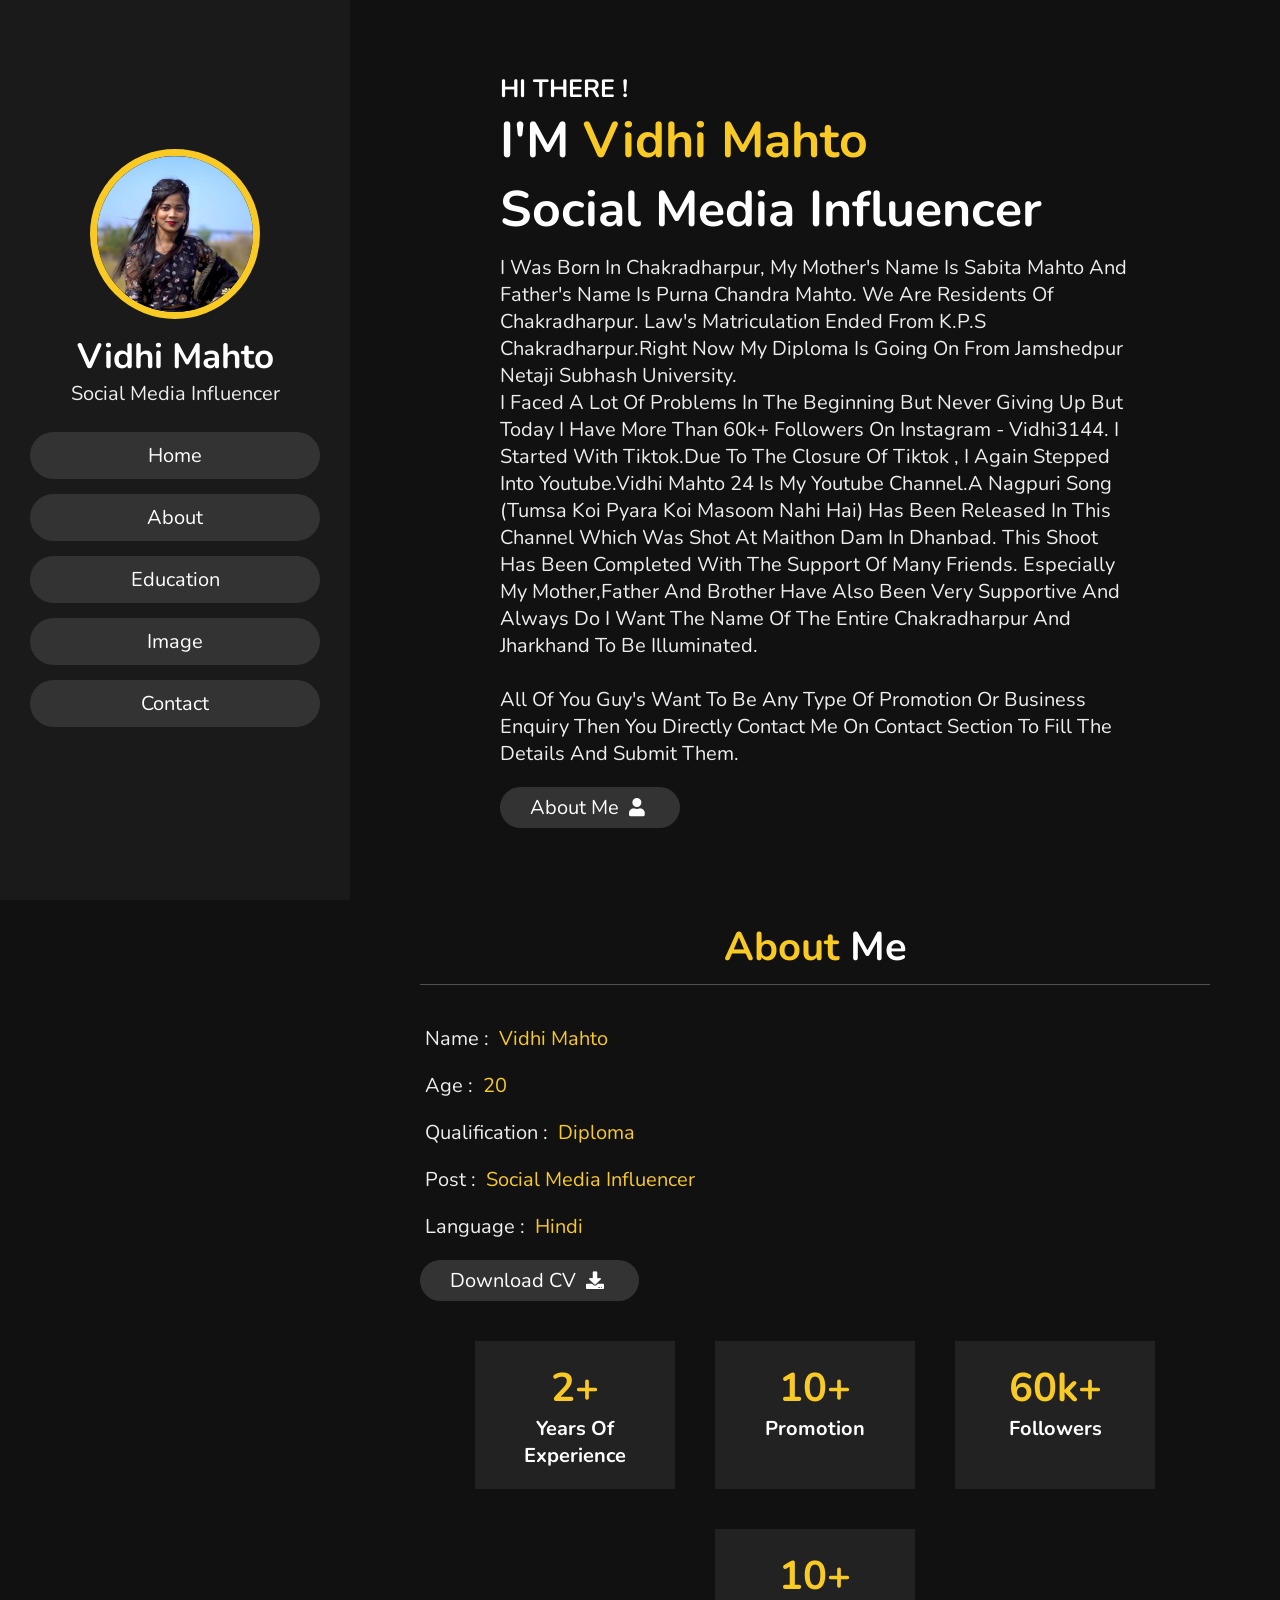
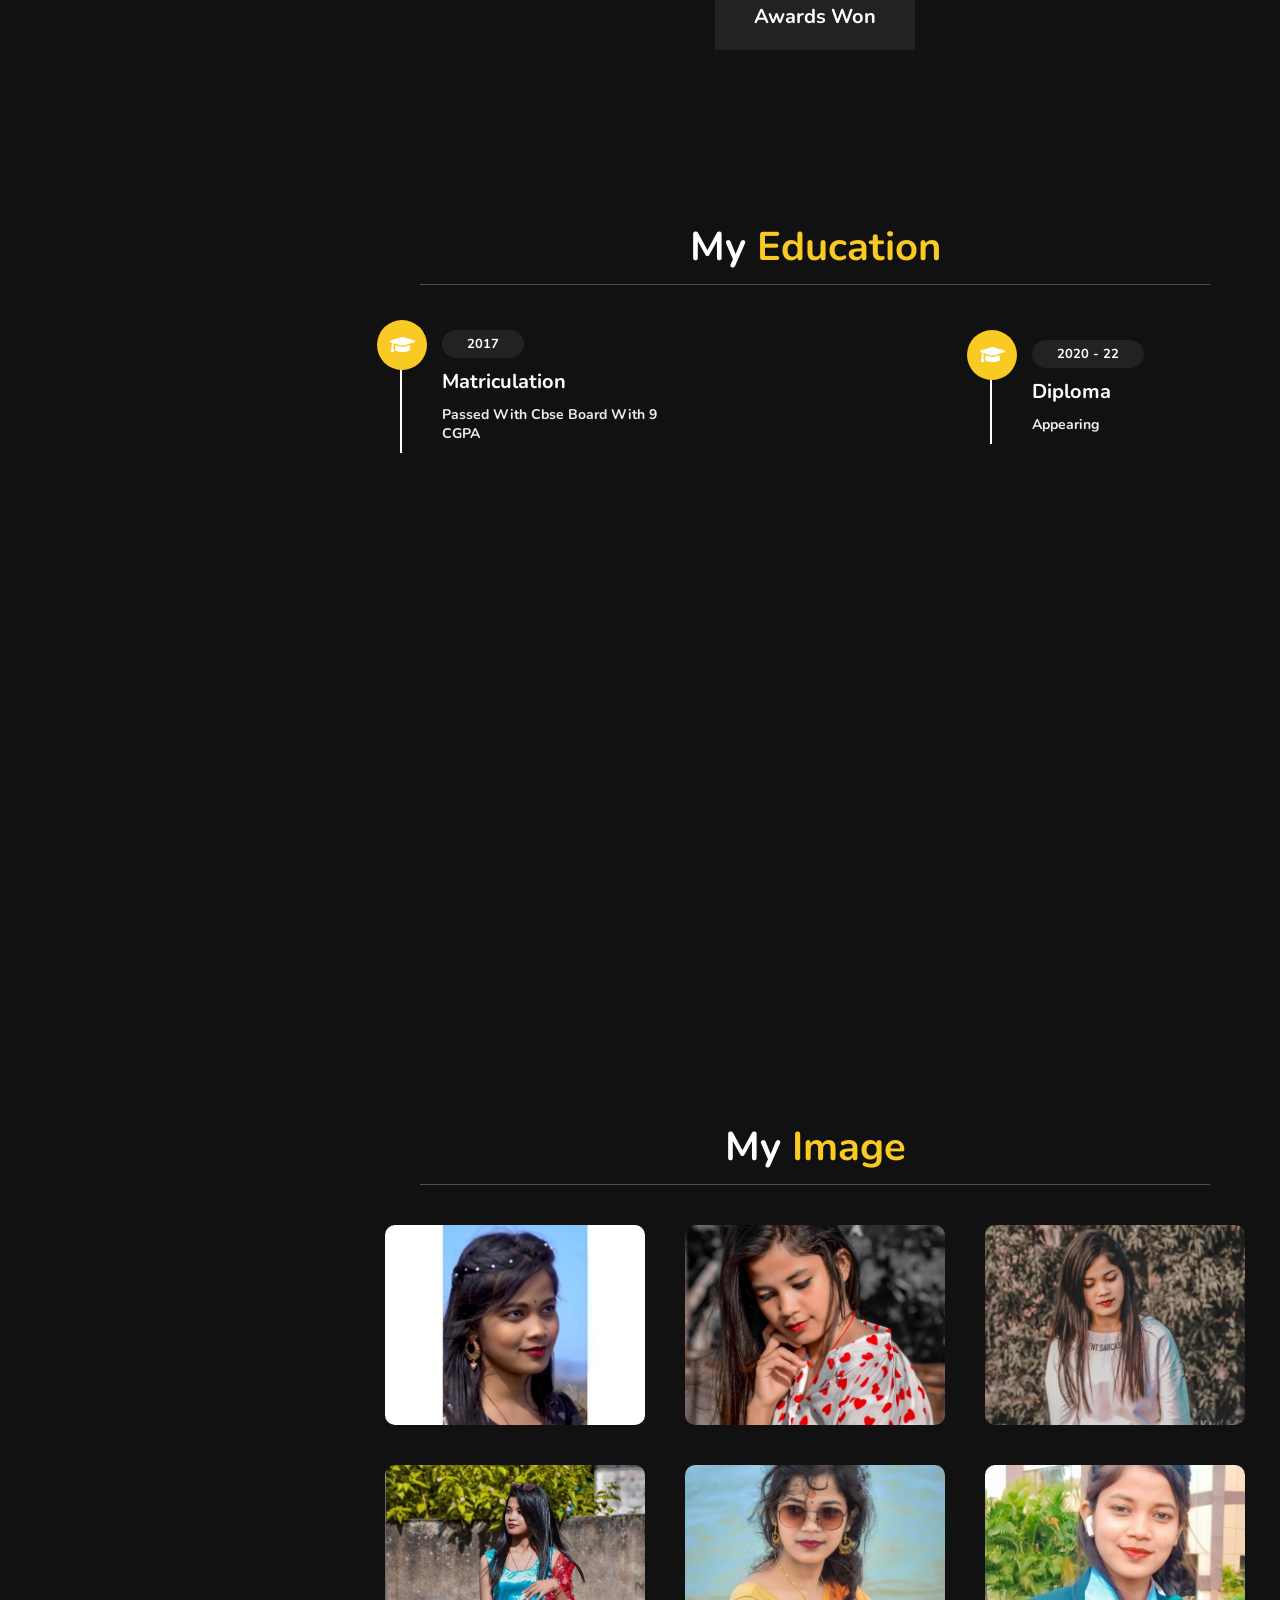
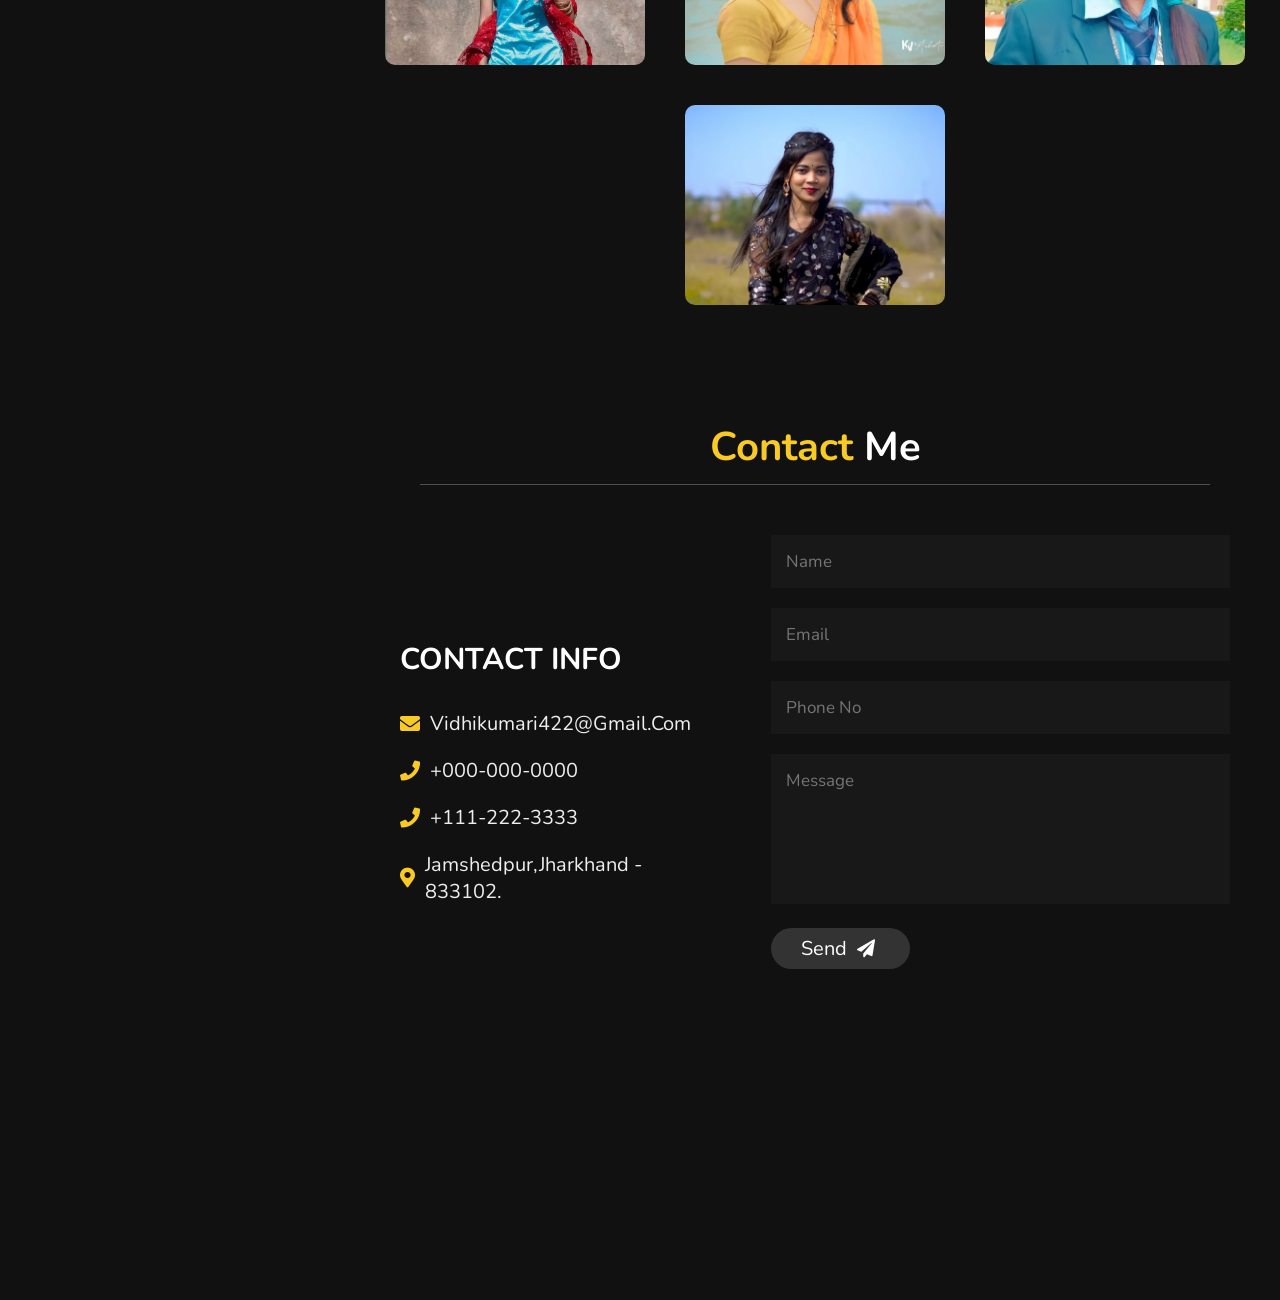
==== commit df9b176b: "Update index.html" ====
--- a/index.html
+++ b/index.html
@@ -48,6 +48,7 @@
 
         <h3>HI THERE !</h3>
         <h1>I'M <span>vidhi mahto</span></h1>
+        <h1>Social Media Influencer</h1>
         <p>I was born in chakradharpur, my mother's name is Sabita Mahto and Father's name is Purna Chandra Mahto. We are residents of chakradharpur. Law's matriculation ended from K.P.S chakradharpur.Right now my Diploma is going on from jamshedpur Netaji
             Subhash University.<br>I faced a lot of problems in the beginning but never giving up but today i have more than 60k+ followers on instagram - vidhi3144. I started with Tiktok.Due to the closure of Tiktok , I again stepped into Youtube.Vidhi
             mahto 24 is my Youtube channel.A Nagpuri song (Tumsa koi pyara koi masoom nahi hai) has been released in this channel which was shot at Maithon Dam in Dhanbad. This shoot has been completed with the support of many friends. Especially my mother,father
